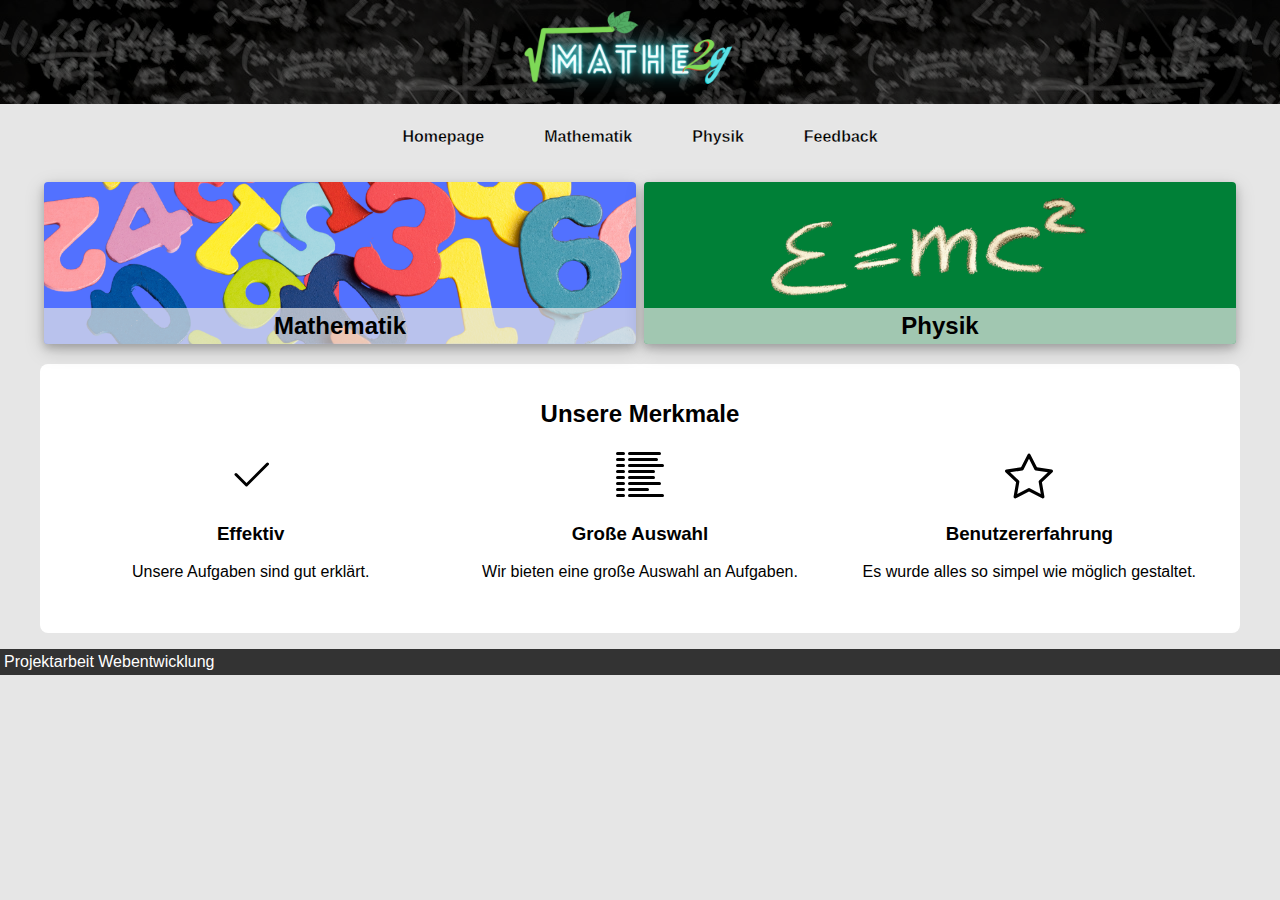
==== index.html @ 1eff9440 "Fix Paths" ====
<!DOCTYPE html>
<html lang="de">
	<head>
		<meta charset="UTF-8">
		<meta name="viewport" content="width=device-width, initial-scale=1.0">
		<title>Mathe2g - Nachhilfe für Schüler der Mittel- und Oberstube</title>
		<link rel="stylesheet" href="assets/style.css">
		<script src="assets/script.js" defer></script>
		<meta name="keywords" content="Mathematik, Physik, Nachhilfe, Mittelstufe, Oberstufe">
		<meta name="description" content="Deine kostenlose Mathe/Physik-Nachhilfeseite mit einfachen Erklärungen ◉ Aufgaben 🔥✓">

		<link rel="apple-touch-icon" sizes="180x180" href="assets/imgs/favicons/apple-touch-icon.png">
		<link rel="icon" type="image/png" sizes="32x32" href="assets/imgs/favicons/favicon-32x32.png">
		<link rel="icon" type="image/png" sizes="16x16" href="assets/imgs/favicons/favicon-16x16.png">
		<link rel="manifest" href="assets/imgs/favicons/site.webmanifest">
		<link rel="mask-icon" href="assets/imgs/favicons/safari-pinned-tab.svg" color="#5bbad5">
		<link rel="shortcut icon" href="assets/imgs/favicons/favicon.ico">
		<meta name="msapplication-TileColor" content="#da532c">
		<meta name="msapplication-config" content="assets/imgs/favicons/browserconfig.xml">
		<meta name="theme-color" content="#ffffff">
	</head>
	<body>
		<header>
			<div class="imageheader">
				<img src="assets/imgs/logo.webp" width="400" alt="Mathe-2g Logo">
			</div>
		</header>
		<nav>
			<input type="checkbox" id="checkbox">
			<label for="checkbox">
				<ul class="menu">
					<li><a href="./">Homepage</a></li>
					<li><a href="mathe/">Mathematik</a></li>
					<li><a href="physik/">Physik</a></li>
					<li><a href="feedback.html">Feedback</a></li>
				</ul>
				<span class="toggle">☰</span>
			</label>
		</nav>
		<main>
			<section class="themen mid">
				<a href="mathe/">
					<div class="thema" id="thema-mathe">
						<h2>Mathematik</h2>
					</div>
				</a>
				<a href="physik/">
					<div class="thema" id="thema-physik">
						<h2>Physik</h2>
					</div>
				</a>
			</section>
			<section class="rating mid">
				<h2>Unsere Merkmale</h2>
				<div class="rating-items">
					<div class="rating-item">
						<svg xmlns="http://www.w3.org/2000/svg" width="48" height="48" fill="currentColor" class="bi bi-check2" viewBox="0 0 16 16">
							<path d="M13.854 3.646a.5.5 0 0 1 0 .708l-7 7a.5.5 0 0 1-.708 0l-3.5-3.5a.5.5 0 1 1 .708-.708L6.5 10.293l6.646-6.647a.5.5 0 0 1 .708 0z"/></svg>
						<h3>Effektiv</h3>
						<p>Unsere Aufgaben sind gut erklärt.</p>
					</div>
					<div class="rating-item">
						<svg xmlns="http://www.w3.org/2000/svg" width="48" height="48" fill="currentColor" class="bi bi-list-columns-reverse" viewBox="0 0 16 16">
							<path fill-rule="evenodd" d="M0 .5A.5.5 0 0 1 .5 0h2a.5.5 0 0 1 0 1h-2A.5.5 0 0 1 0 .5Zm4 0a.5.5 0 0 1 .5-.5h10a.5.5 0 0 1 0 1h-10A.5.5 0 0 1 4 .5Zm-4 2A.5.5 0 0 1 .5 2h2a.5.5 0 0 1 0 1h-2a.5.5 0 0 1-.5-.5Zm4 0a.5.5 0 0 1 .5-.5h9a.5.5 0 0 1 0 1h-9a.5.5 0 0 1-.5-.5Zm-4 2A.5.5 0 0 1 .5 4h2a.5.5 0 0 1 0 1h-2a.5.5 0 0 1-.5-.5Zm4 0a.5.5 0 0 1 .5-.5h11a.5.5 0 0 1 0 1h-11a.5.5 0 0 1-.5-.5Zm-4 2A.5.5 0 0 1 .5 6h2a.5.5 0 0 1 0 1h-2a.5.5 0 0 1-.5-.5Zm4 0a.5.5 0 0 1 .5-.5h8a.5.5 0 0 1 0 1h-8a.5.5 0 0 1-.5-.5Zm-4 2A.5.5 0 0 1 .5 8h2a.5.5 0 0 1 0 1h-2a.5.5 0 0 1-.5-.5Zm4 0a.5.5 0 0 1 .5-.5h8a.5.5 0 0 1 0 1h-8a.5.5 0 0 1-.5-.5Zm-4 2a.5.5 0 0 1 .5-.5h2a.5.5 0 0 1 0 1h-2a.5.5 0 0 1-.5-.5Zm4 0a.5.5 0 0 1 .5-.5h10a.5.5 0 0 1 0 1h-10a.5.5 0 0 1-.5-.5Zm-4 2a.5.5 0 0 1 .5-.5h2a.5.5 0 0 1 0 1h-2a.5.5 0 0 1-.5-.5Zm4 0a.5.5 0 0 1 .5-.5h6a.5.5 0 0 1 0 1h-6a.5.5 0 0 1-.5-.5Zm-4 2a.5.5 0 0 1 .5-.5h2a.5.5 0 0 1 0 1h-2a.5.5 0 0 1-.5-.5Zm4 0a.5.5 0 0 1 .5-.5h11a.5.5 0 0 1 0 1h-11a.5.5 0 0 1-.5-.5Z"/>
						  </svg>
						<h3>Große Auswahl</h3>
						<p>Wir bieten eine große Auswahl an Aufgaben.</p>
					</div>
					<div class="rating-item">
						<svg xmlns="http://www.w3.org/2000/svg" width="48" height="48" fill="currentColor" class="bi bi-star" viewBox="0 0 16 16">
							<path d="M2.866 14.85c-.078.444.36.791.746.593l4.39-2.256 4.389 2.256c.386.198.824-.149.746-.592l-.83-4.73 3.522-3.356c.33-.314.16-.888-.282-.95l-4.898-.696L8.465.792a.513.513 0 0 0-.927 0L5.354 5.12l-4.898.696c-.441.062-.612.636-.283.95l3.523 3.356-.83 4.73zm4.905-2.767-3.686 1.894.694-3.957a.565.565 0 0 0-.163-.505L1.71 6.745l4.052-.576a.525.525 0 0 0 .393-.288L8 2.223l1.847 3.658a.525.525 0 0 0 .393.288l4.052.575-2.906 2.77a.565.565 0 0 0-.163.506l.694 3.957-3.686-1.894a.503.503 0 0 0-.461 0z"/>
						  </svg>
						<h3>Benutzererfahrung</h3>
						<p>Es wurde alles so simpel wie möglich gestaltet.</p>
					</div>
				</div>
			</section>
		</main>
		<footer>Projektarbeit Webentwicklung</footer>
	</body>
</html>
---- assets/style.css ----
body {
	margin: 0;
	font-family: sans-serif;
	background-color: rgb(230, 230, 230);
	display: grid;
	grid-template-areas: "header"
						 "nav"
						 "main"
						 "footer";
}

header {
	text-align: center;
	grid-area: header;
	background-image: url("imgs/header.webp");
}

.imageheader {
	margin: 0;
	width: 100%;
	background-color: rgba(0, 0, 0, 0.6);
}

nav {
	grid-area: nav;
}

#checkbox {
	display: none;
}

.menu {
	display: flex;
	flex-direction: column;
	align-items: center;
	justify-content: center;
	padding: 0;
	margin: 0;
	list-style-type: none;
	height: 0;
	transition-duration: 500ms;
}

.menu li {
	display: flex;
	align-items: center;
	justify-content: center;
	align-self: center;
	width: 100%;
	opacity: 0;
	visibility: hidden;
	border-radius: 10px;
	margin-bottom: 2px;
	transition-duration: 200ms;
}

.menu li a {
	text-align: center;
	padding: 16px 20px;
	width: 100%;
	align-self: center;
	text-decoration: none;
	color: black;
	font-weight: bold;
	-webkit-text-stroke: 0.02em white;
	transition-duration: 500ms;
}

.menu li a:hover {
	background-color: rgba(0, 165, 255, 0.5);
	border-radius: 10px;
}

.toggle {
	display: block;
	text-align: center;
	line-height: 40px;
	cursor: pointer;
	font-size: 20px;
	background-color: lightgray;
	margin-bottom: 16px;
}

#checkbox:checked + label .menu {
	height: 220px;
}

#checkbox:checked + label .menu li {
	opacity: 1;
	visibility: visible;
}

.themen {
	display: grid;
}

.themen a {
	color: black;
	text-decoration: none;
	border-radius: 4px;
}

.thema {
	display: flex;
	justify-content: center;
	align-items: flex-end;
	background-size: cover;
	background-repeat: no-repeat;
	text-align: center;
	border-radius: 4px;
	margin: 4px 0;
	height: 18vh;
	box-shadow: 0 4px 8px 0 rgba(0, 0, 0, 0.2), 0 6px 20px 0 rgba(0, 0, 0, 0.18);
	background-repeat: no-repeat;
}

.thema h2 {
	padding: 4px;
	margin: 0;
	border-radius: 0 0 4px 4px;
	background-color: rgba(230, 230, 230, 0.7);
	width: 100%;
	transition: padding 250ms, background-color 250ms;
}

.thema:hover h2 {
	padding: 8px;
	background-color: rgba(230, 230, 230, 0.9);
}

#thema-mathe {
	background-image: url("imgs/mathe/mathe-cover.webp");
	background-repeat: no-repeat;
	background-size: cover;
}

#thema-physik {
	background-image: url("imgs/physik/physic_theme.webp");
	background-repeat: no-repeat;
	background-size: cover;
	background-position: center;
}

#thema-mathe-sdp {
	background-image: url("imgs/mathe/pythagoras-cover.webp");
}

#thema-og {
	background-image: url("../assets/imgs/physik/ohmsches-gesetz-cover.webp");
}

#thema-geometrie{
	background-image: url("imgs/mathe/geometrie-cover.webp");
}

#thema-lk {
	background-image: url("imgs/physik/lk-theme.webp");
	background-position: center;
}
/*Aufgabenblatt*/

.aufgaben-container {
	display: grid;
	justify-content: stretch;
	grid-gap: 5px;
	padding: 5px;
	grid-template-areas: "thema-erklaerung"
						 "aufgabenstellung"
						 "loesung";
}

.aufgaben-container > section {
	border: solid 5px dodgerblue;
	border-radius: 10px;
	background-color: white;
	text-align: center;
}

.themaerklaerung {
	grid-area: thema-erklaerung;
}

.aufgabe {
	grid-area: aufgabenstellung;
	padding: 16px;
}

.loesungsbereich {
	grid-area: loesung;
	padding: 16px;
}

.thema-erklaerung-flex {
	display: flex;
	flex-wrap: wrap;
	flex-direction: column;
	align-items: center;
}

#erklaerung-geo{
	border-radius: 10px;
	margin: 10px;
}

.thema-erklaerung-flex img {
	width: 70%;
	border: solid 2px #1e90ff;
	border-radius: 10px;
	margin: 10px;
}

.thema-erklaerprosa {
	margin: 20px;
}

.aufgabe-flex {
	display: flex;
	flex-direction: row;
	flex-wrap: wrap;
	justify-content: space-evenly;
	align-items: flex-start;
	margin: 20px;
}

.aufgabe-flex > img {
	width: 80%;
}

.geo-figur-aufgabe > img {
	width: 170px;
}

mark {
	background-color: rgba(124, 252, 0, 0.5);
	border-radius: 10px;
	padding: 2px;
}

#pythagoras-loesung-flex {
	display: flex;
	flex-direction: column;
	justify-content: center;
	align-items: center; 
	margin: 10px;
}

.taschenrechner-container {
	background-color: rgb(45, 45, 45);
	display: grid;
	justify-content: center;
	grid-template-columns: repeat(6, 50px);
	grid-template-rows: repeat(6, 50px);
	grid-gap: 5px;
	width: 325px;
	padding: 5px;
	margin: 10px;
	border-radius: 10px;
	border: solid 2px black;
}

.taschenrechner-container > div {
	display: flex;
	flex-direction: row;
	box-shadow: 1px 1px 1px 1px black;
}

.taschenrechner-container > [class^="tr"] { 
	border: solid 2px black;
	border-radius: 10px;
	color: white;
	font-size: 2em;
	justify-content: center;
	align-items: center;
}

.tr-button {
	background-color: gray;
}

#eingegebener-term, #ergebnis {
	border: solid 2px black;
	border-radius: 10px;
	color: black;
	font-size: 2em;
	grid-column: 1 / -1;
	background-color: white;
	justify-content: flex-end;
	align-items: center;
	padding-right: 5px;
}

.tr-ziffer-button {
	background-color: rgb(59, 59, 59);
}

#tr-istgleich {
	grid-column: 3 / 5;
	background-color: blue;
}

#tr-cp {
	grid-column: 5 / 7;
	background-color: blue;
	font-size: 1em;
}

#tr-clear {
	background-color: red;
}

.radiobox {
	background-color: green;
}

.solutionbox {
	font-size: 1.5em;
	color: black;
	margin: 10px auto;
	border: solid 2px dodgerblue;
}


/*Aufgabenblatt Ende*/

/*lineare Kinematik*/

#notwendige-formeln {
	margin: 20px;
}

#lk-aufgabe-flex {
	display: flex;
	flex-direction: column;
	flex-wrap: wrap;
	justify-content: center;
	align-items: center;
}

#lk-road {
	margin-top: 50px;
	position: relative;
	width: 100%;
	height: 100px;
	background: linear-gradient(90deg,
	                          rgba(255, 255, 255, 0.7),
							  rgba(0, 0, 0, 0.2),
							  rgba(0, 0, 0, 0.4),
							  rgba(0, 0, 0, 0.6),
							  rgba(0, 0, 0, 0.8));
}

#lk-running-boy {
	position: absolute;
	left: 10%;
	bottom: 10%;
	height: 150px;
	width: calc(472px / 5);
	background: url(../assets/imgs/physik/lk-running-man.png);
	overflow: hidden;
	animation: animateBoy 0.5s steps(5) infinite;
}

@keyframes animateBoy {
	from {
		background-position: 0px;
	}
	to {
		background-position: 481px;
	}
}

main {
	grid-area: main;
}

.mid {
	margin: 0 1.5em;
}

.rating {
	border-radius: 8px;
	background-color: white;
	padding: 16px 0;
	margin-top: 16px;
}

.rating h2 {
	text-align: center;
}

.rating-items {
	margin: 0 32px;
	display: grid;
	grid-template: repeat(3, 1fr) / 100%;
	text-align: center;
}

.rating-item {
	margin: 4px;
}

input, textarea {
	margin: 4px 10px 16px 0;
	padding: 6px;
	border: 2px solid grey;
	border-radius: 6px;
}

button {
	background-color: rgb(31, 143, 255);
	color: white;
	border-radius: 6px;
	border: 0;
	padding: 8px 25px;
	cursor: pointer;
}

button:hover {
	background-color: rgb(88, 171, 255);
}

footer {
	grid-area: footer;
	background-color: #333333;
	color: white;
	margin-top: 16px;
	padding: 4px;
}

footer p {
	padding: 4px;
}

.thema-erklarrprosa > h3{
	color:#1e90ff;
}

.thema-erklarrprosa > h4{
	text-align: left;
}

@media screen and (min-width: 900px) {
	.toggle {
		display: none;
	}

	.menu {
		display: flex;
		flex-direction: row;
		justify-content: center;
		height: 50px;
		border-bottom: 0;
		margin: 8px 0;
	}

	.menu li {
		border-bottom: 0;
		width: auto;
		opacity: 1;
		visibility: visible;
		margin: 0 10px;	
	}

	#checkbox:checked + label .menu {
		height: 50px;
	}

	main {
		padding: 0 20px;
	}

	.mid {
		margin: 0 auto;
		max-width: 1200px;
	}

	.themen {
		display: grid;
		grid-template: 50% 50% / 50% 50%;
		margin-top: 8px;
		padding: 0;
		align-content: center;
	}

	.aufgaben-container {
		display: grid;
		justify-content: stretch;
		grid-gap: 5px;
		padding: 2px;
		grid-template-areas: "thema-erklaerung thema-erklaerung"
							 "aufgabenstellung loesung";
		grid-template-columns: 50% 50%;
	}

	.thema-erklaerung-flex {
		display: flex;
		flex-wrap: wrap;
		flex-direction: row;
		justify-content: center;
		align-items: center;
	}

	.thema-erklaerung-flex img {
		text-align: center;
		width: 500px;
		border: solid 2px #1e90ff;
		border-radius: 10px;
		margin: 10px;
	}

	.geo-figuren {
		width: 48vw;
	}

	.aufgabe-flex > .geo-figur-aufgabe {
		width: 25%;
	}

	#pythagoras-loesung-flex {
		display: flex;
		flex-direction: row;
		flex-wrap: wrap;
		justify-content: space-evenly;
		align-items: center;
	}

	[class^="tr"]:hover {
		background-color: #1e90ff;
		color: black;
		cursor: pointer;
	}

	.thema {
		margin: 4px;
	}

	.rating {
		margin-top: 16px;
	}

	.rating-items {
		margin: 16px;
		grid-template: 100% / repeat(3, 1fr);
	}
}


.thema-erklarrprosa > h3{
	color:#1e90ff;
}

.thema-erklarrprosa > h4{
	text-align: left;
}
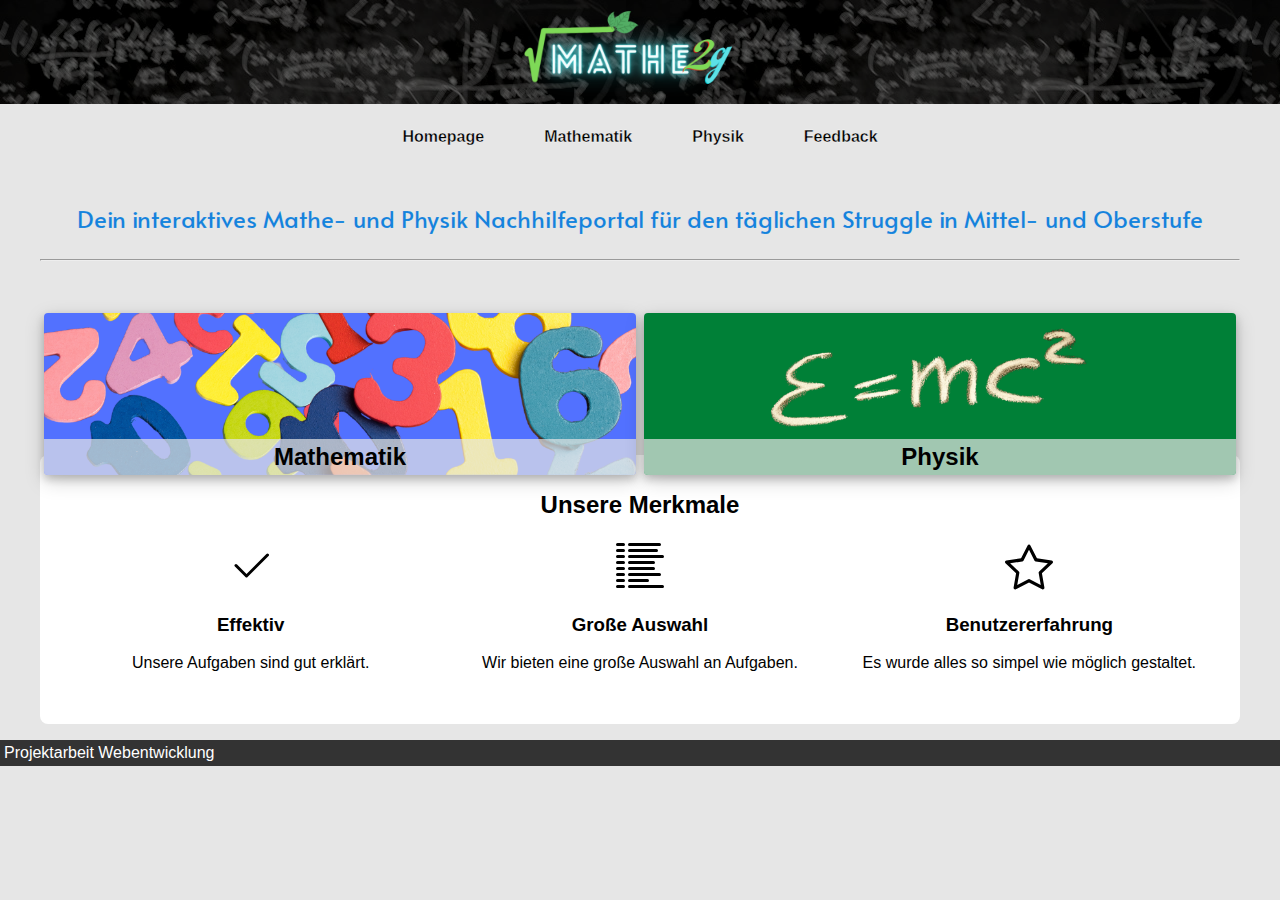
==== commit 0d673657: "slogan auf index.html" ====
--- a/index.html
+++ b/index.html
@@ -3,21 +3,25 @@
 	<head>
 		<meta charset="UTF-8">
 		<meta name="viewport" content="width=device-width, initial-scale=1.0">
-		<title>Mathe2g - Nachhilfe für Schüler der Mittel- und Oberstube</title>
+		<title>Mathe2g - Nachhilfe für Schüler der Mittel- und Oberstufe</title>
 		<link rel="stylesheet" href="assets/style.css">
 		<script src="assets/script.js" defer></script>
 		<meta name="keywords" content="Mathematik, Physik, Nachhilfe, Mittelstufe, Oberstufe">
 		<meta name="description" content="Deine kostenlose Mathe/Physik-Nachhilfeseite mit einfachen Erklärungen ◉ Aufgaben 🔥✓">
 
-		<link rel="apple-touch-icon" sizes="180x180" href="assets/imgs/favicons/apple-touch-icon.png">
-		<link rel="icon" type="image/png" sizes="32x32" href="assets/imgs/favicons/favicon-32x32.png">
-		<link rel="icon" type="image/png" sizes="16x16" href="assets/imgs/favicons/favicon-16x16.png">
-		<link rel="manifest" href="assets/imgs/favicons/site.webmanifest">
-		<link rel="mask-icon" href="assets/imgs/favicons/safari-pinned-tab.svg" color="#5bbad5">
-		<link rel="shortcut icon" href="assets/imgs/favicons/favicon.ico">
+		<link rel="apple-touch-icon" sizes="180x180" href="/apple-touch-icon.png">
+		<link rel="icon" type="image/png" sizes="32x32" href="/favicon-32x32.png">
+		<link rel="icon" type="image/png" sizes="16x16" href="/favicon-16x16.png">
+		<link rel="manifest" href="/site.webmanifest">
+		<link rel="mask-icon" href="/safari-pinned-tab.svg" color="#5bbad5">
 		<meta name="msapplication-TileColor" content="#da532c">
-		<meta name="msapplication-config" content="assets/imgs/favicons/browserconfig.xml">
 		<meta name="theme-color" content="#ffffff">
+
+		<meta property="og:title" content="Mathe2g - Nachhilfe für Schüler der Mittel- und Oberstufe">
+		<meta property="og:description" content="Deine kostenlose Mathe/Physik-Nachhilfeseite mit einfachen Erklärungen ◉ Aufgaben 🔥✓">
+		<meta property="og:type" content="article">
+		<meta property="og:locale" content="de_DE">
+		<meta property="og:image" content="https://yungsnowx.github.io/132web-projekt/assets/imgs/logo.webp">
 	</head>
 	<body>
 		<header>
@@ -39,6 +43,13 @@
 		</nav>
 		<main>
 			<section class="themen mid">
+				<div id="slogan">
+					<p>
+						Dein interaktives Mathe- und Physik Nachhilfeportal für den täglichen Struggle in 
+						Mittel- und Oberstufe
+					</p>
+					<hr>
+				</div>
 				<a href="mathe/">
 					<div class="thema" id="thema-mathe">
 						<h2>Mathematik</h2>
--- a/assets/style.css
+++ b/assets/style.css
@@ -1,3 +1,6 @@
+@import url('https://fonts.googleapis.com/css2?family=Roboto:wght@500&family=Secular+One&family=ZCOOL+QingKe+HuangYou&display=swap');
+@import url('https://fonts.googleapis.com/css2?family=Alata&display=swap');
+
 body {
 	margin: 0;
 	font-family: sans-serif;
@@ -94,6 +97,18 @@
 	display: grid;
 }
 
+#slogan {
+	grid-column: 1 / -1;
+}
+
+#slogan p {
+	font-size: x-large;
+	font-family: 'Alata', sans-serif;
+	text-align: center;
+	color: rgb(20, 130, 220);
+	-webkit-text-stroke: 0.02em rgba(255, 255, 255, 0.2);
+}
+
 .themen a {
 	color: black;
 	text-decoration: none;
@@ -278,6 +293,7 @@
 }
 
 #eingegebener-term, #ergebnis {
+	font-family: 'ZCOOL QingKe HuangYou', sans-serif;;
 	border: solid 2px black;
 	border-radius: 10px;
 	color: black;
@@ -306,6 +322,10 @@
 
 #tr-clear {
 	background-color: red;
+}
+
+#tr-3komma6 {
+	grid-column: 5 / 7;
 }
 
 .radiobox {
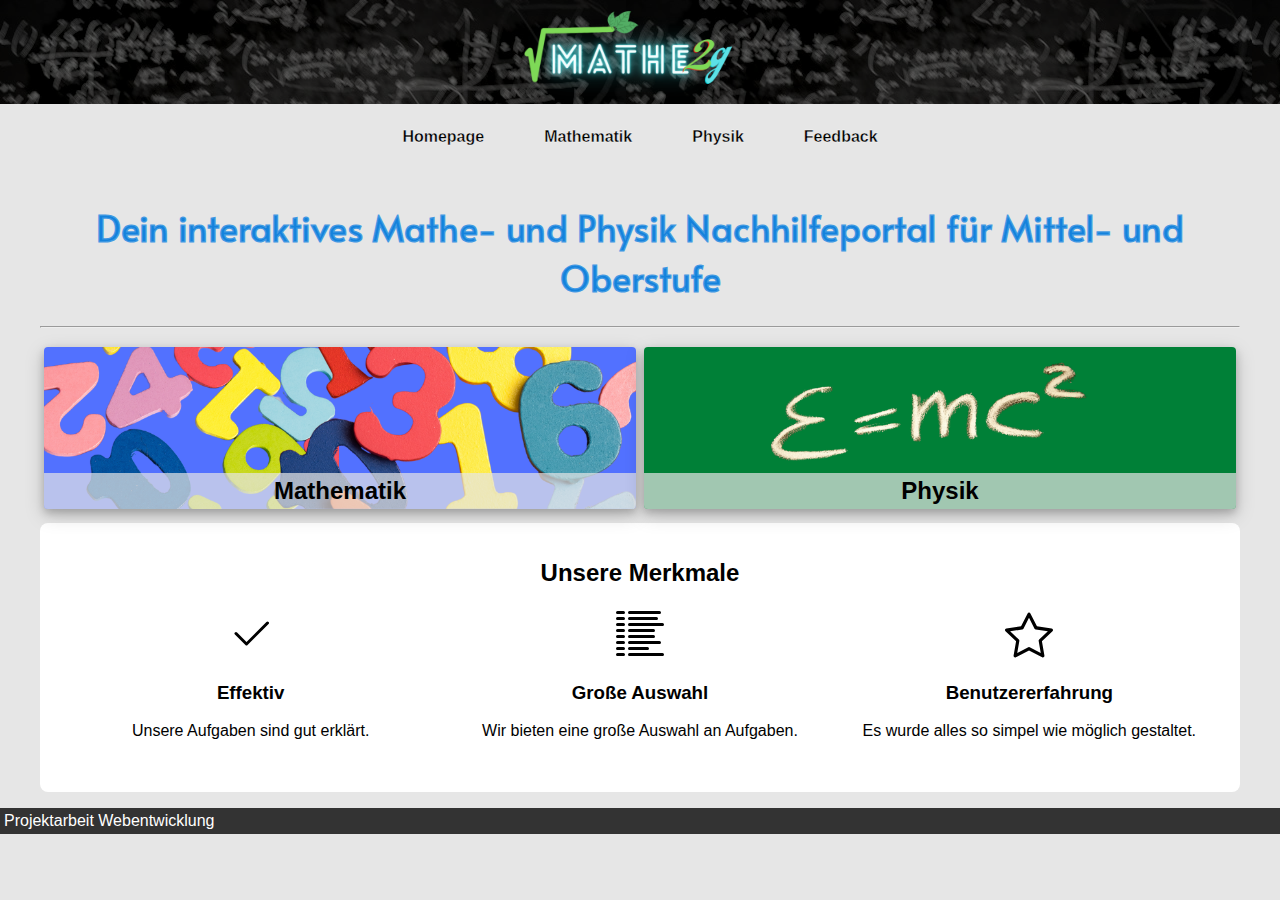
==== commit d461c9f4: "etwas feinschliff" ====
--- a/index.html
+++ b/index.html
@@ -44,10 +44,9 @@
 		<main>
 			<section class="themen mid">
 				<div id="slogan">
-					<p>
-						Dein interaktives Mathe- und Physik Nachhilfeportal für den täglichen Struggle in 
-						Mittel- und Oberstufe
-					</p>
+					<h1>
+						Dein interaktives Mathe- und Physik Nachhilfeportal für	Mittel- und Oberstufe
+					</h1>
 					<hr>
 				</div>
 				<a href="mathe/">
--- a/assets/style.css
+++ b/assets/style.css
@@ -101,8 +101,8 @@
 	grid-column: 1 / -1;
 }
 
-#slogan p {
-	font-size: x-large;
+#slogan {
+	font-size: large;
 	font-family: 'Alata', sans-serif;
 	text-align: center;
 	color: rgb(20, 130, 220);
@@ -212,12 +212,22 @@
 	align-items: center;
 }
 
-#erklaerung-geo{
+.thema-erklaerung-grid {
+	display: grid;
+	grid-template-columns: repeat(1, 1fr);
+	grid-template-rows: repeat(4, 1fr);
+	justify-content: center;
+	align-items: center;
+}
+
+.thema-erklaerung-flex img {
+	width: 70%;
+	border: solid 2px #1e90ff;
 	border-radius: 10px;
 	margin: 10px;
 }
 
-.thema-erklaerung-flex img {
+.thema-erklaerung-grid img{
 	width: 70%;
 	border: solid 2px #1e90ff;
 	border-radius: 10px;
@@ -242,7 +252,7 @@
 }
 
 .geo-figur-aufgabe > img {
-	width: 170px;
+	width: 50%;
 }
 
 mark {
@@ -451,12 +461,54 @@
 	padding: 4px;
 }
 
-.thema-erklarrprosa > h3{
-	color:#1e90ff;
-}
-
-.thema-erklarrprosa > h4{
-	text-align: left;
+footer a {
+	color: dodgerblue;
+}
+
+#feedback-grid {
+	display: grid;
+	grid-template-columns: 1fr 3fr;
+	grid-template-rows: repeat(5, 100px);
+	grid-auto-rows: auto;
+	align-items: center;
+}
+
+#feedback-grid svg {
+	height: 70px;
+	width: 70px;
+	transition-duration: 150ms;
+	justify-self: center;
+}
+
+.kontaktadresse {
+	margin: 0;
+	font-family: 'Alata', sans-serif;
+	font-size: larger;
+	font-style: italic;
+}
+
+#feedback-karte {
+	height: 25vh;
+	width: 80%;
+	border-radius: 20px;
+	border: solid 2px #1e90ff;
+	box-shadow: 0 4px 8px 0 rgba(0, 0, 0, 0.2), 0 6px 20px 0 rgba(0, 0, 0, 0.18);
+	grid-column: 1 / -1;
+	justify-self: center;
+}
+
+#email-button {
+	border: 0;
+	background: none;
+}
+
+#email-form{
+	justify-self: center;
+}
+
+#hauptsitz-adresse {
+	text-align: center;
+	grid-column: 1 / -1;
 }
 
 @media screen and (min-width: 900px) {
@@ -521,19 +573,28 @@
 	}
 
 	.thema-erklaerung-flex img {
-		text-align: center;
 		width: 500px;
-		border: solid 2px #1e90ff;
-		border-radius: 10px;
-		margin: 10px;
+	}
+
+	.thema-erklaerung-grid {
+		grid-template-columns: repeat(2, 1fr);
+		grid-template-rows: repeat(2, 1fr);
+	}
+
+	.thema-erklaerung-grid img{
+		width: 500px;
 	}
 
 	.geo-figuren {
 		width: 48vw;
 	}
 
-	.aufgabe-flex > .geo-figur-aufgabe {
-		width: 25%;
+	.geo-figur-aufgabe {
+		width: 30%;
+	}
+
+	.geo-figur-aufgabe > img {
+		width: 75%;
 	}
 
 	#pythagoras-loesung-flex {
@@ -562,13 +623,9 @@
 		margin: 16px;
 		grid-template: 100% / repeat(3, 1fr);
 	}
-}
-
-
-.thema-erklarrprosa > h3{
-	color:#1e90ff;
-}
-
-.thema-erklarrprosa > h4{
-	text-align: left;
+
+	#feedback-grid svg:hover {
+		height: 100px;
+		width: 100px;
+	}
 }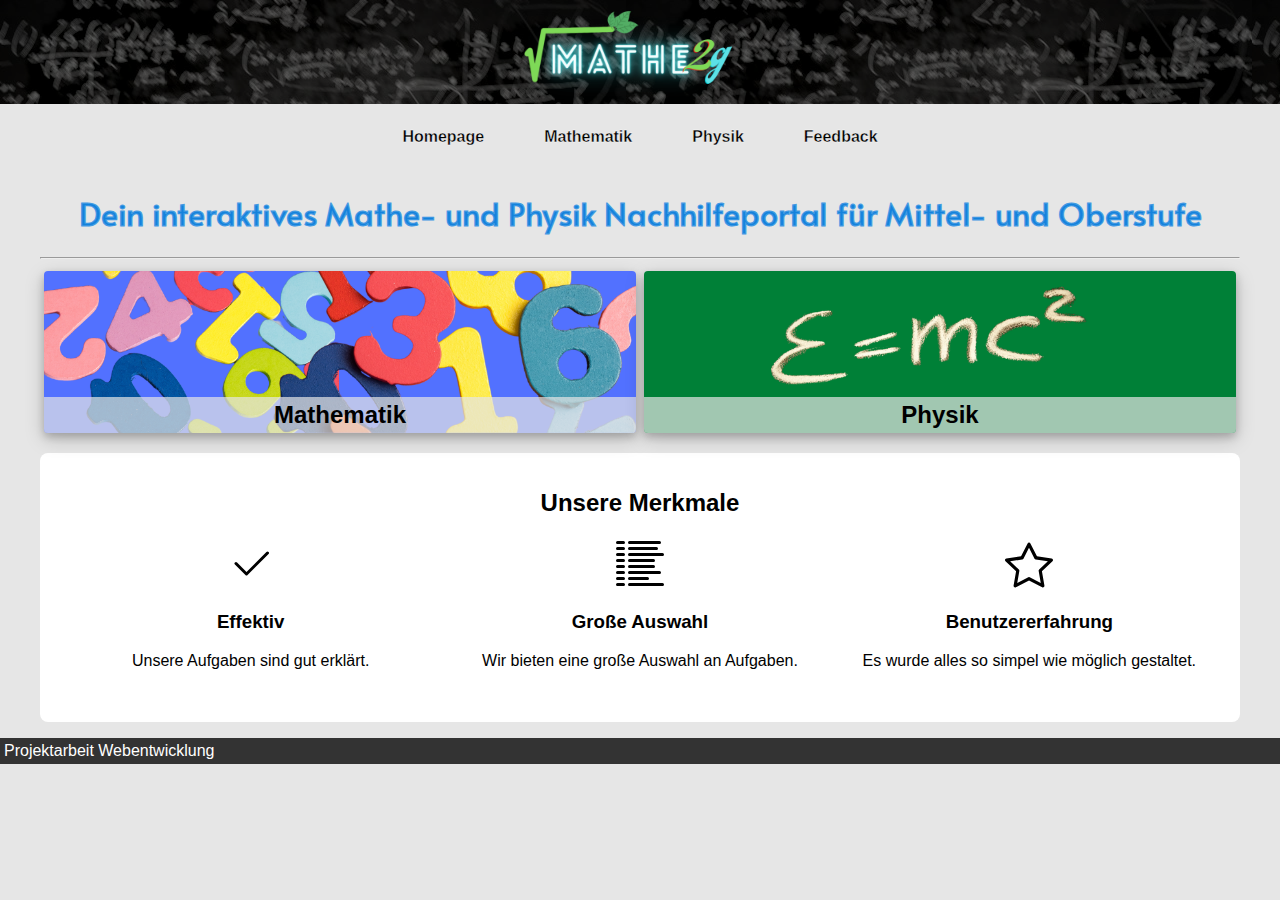
==== commit b6f53179: "Update einfach alles" ====
--- a/index.html
+++ b/index.html
@@ -8,6 +8,7 @@
 		<script src="assets/script.js" defer></script>
 		<meta name="keywords" content="Mathematik, Physik, Nachhilfe, Mittelstufe, Oberstufe">
 		<meta name="description" content="Deine kostenlose Mathe/Physik-Nachhilfeseite mit einfachen Erklärungen ◉ Aufgaben 🔥✓">
+		<meta name="author" content="Marcel Frizler, Dimitrios Chalatsoglou, Eren Yaman">
 
 		<link rel="apple-touch-icon" sizes="180x180" href="/apple-touch-icon.png">
 		<link rel="icon" type="image/png" sizes="32x32" href="/favicon-32x32.png">
@@ -21,12 +22,12 @@
 		<meta property="og:description" content="Deine kostenlose Mathe/Physik-Nachhilfeseite mit einfachen Erklärungen ◉ Aufgaben 🔥✓">
 		<meta property="og:type" content="article">
 		<meta property="og:locale" content="de_DE">
-		<meta property="og:image" content="https://yungsnowx.github.io/132web-projekt/assets/imgs/logo.webp">
+		<meta property="og:image" content="assets/imgs/opengraphlogo.webp">
 	</head>
 	<body>
 		<header>
 			<div class="imageheader">
-				<img src="assets/imgs/logo.webp" width="400" alt="Mathe-2g Logo">
+				<a href="./"><img src="assets/imgs/logo.webp" width="400" alt="Mathe-2g Logo"></a>
 			</div>
 		</header>
 		<nav>
@@ -42,13 +43,13 @@
 			</label>
 		</nav>
 		<main>
+			<div id="slogan" class="mid">
+				<h1>
+					Dein interaktives Mathe- und Physik Nachhilfeportal für	Mittel- und Oberstufe
+				</h1>
+				<hr>
+			</div>
 			<section class="themen mid">
-				<div id="slogan">
-					<h1>
-						Dein interaktives Mathe- und Physik Nachhilfeportal für	Mittel- und Oberstufe
-					</h1>
-					<hr>
-				</div>
 				<a href="mathe/">
 					<div class="thema" id="thema-mathe">
 						<h2>Mathematik</h2>
--- a/assets/style.css
+++ b/assets/style.css
@@ -1,631 +1,622 @@
 @import url('https://fonts.googleapis.com/css2?family=Roboto:wght@500&family=Secular+One&family=ZCOOL+QingKe+HuangYou&display=swap');
 @import url('https://fonts.googleapis.com/css2?family=Alata&display=swap');
 
+/* Gesamtlayout in Grid */
 body {
-	margin: 0;
-	font-family: sans-serif;
-	background-color: rgb(230, 230, 230);
-	display: grid;
-	grid-template-areas: "header"
+    margin: 0;
+    font-family: sans-serif;
+    background-color: rgb(230, 230, 230);
+    display: grid;
+    grid-template-areas: "header"
 						 "nav"
 						 "main"
 						 "footer";
 }
 
 header {
-	text-align: center;
-	grid-area: header;
-	background-image: url("imgs/header.webp");
+    text-align: center;
+    grid-area: header;
+    background-image: url("imgs/header.webp");
 }
 
 .imageheader {
-	margin: 0;
-	width: 100%;
-	background-color: rgba(0, 0, 0, 0.6);
+    margin: 0;
+    width: 100%;
+    background-color: rgba(0, 0, 0, 0.6);
 }
 
 nav {
-	grid-area: nav;
+    grid-area: nav;
 }
 
 #checkbox {
-	display: none;
-}
-
+    display: none;
+}
+
+/* Navigationsmenü */
 .menu {
-	display: flex;
-	flex-direction: column;
-	align-items: center;
-	justify-content: center;
-	padding: 0;
-	margin: 0;
-	list-style-type: none;
-	height: 0;
-	transition-duration: 500ms;
+    display: flex;
+    flex-direction: column;
+    align-items: center;
+    justify-content: center;
+    padding: 0;
+    margin: 0;
+    list-style-type: none;
+    height: 0;
+    transition-duration: 500ms;
 }
 
 .menu li {
-	display: flex;
-	align-items: center;
-	justify-content: center;
-	align-self: center;
-	width: 100%;
-	opacity: 0;
-	visibility: hidden;
-	border-radius: 10px;
-	margin-bottom: 2px;
-	transition-duration: 200ms;
+    display: flex;
+    align-items: center;
+    justify-content: center;
+    align-self: center;
+    width: 100%;
+    opacity: 0;
+    visibility: hidden;
+    border-radius: 10px;
+    margin-bottom: 2px;
+    transition-duration: 200ms;
 }
 
 .menu li a {
-	text-align: center;
-	padding: 16px 20px;
-	width: 100%;
-	align-self: center;
-	text-decoration: none;
-	color: black;
-	font-weight: bold;
-	-webkit-text-stroke: 0.02em white;
-	transition-duration: 500ms;
+    text-align: center;
+    padding: 16px 20px;
+    width: 100%;
+    align-self: center;
+    text-decoration: none;
+    color: black;
+    font-weight: bold;
+    -webkit-text-stroke: 0.02em white;
+    transition-duration: 500ms;
 }
 
 .menu li a:hover {
-	background-color: rgba(0, 165, 255, 0.5);
-	border-radius: 10px;
-}
-
+    background-color: rgba(0, 165, 255, 0.5);
+    border-radius: 10px;
+}
+
+/* Toggle für mobile Navigationsmenü */
 .toggle {
-	display: block;
-	text-align: center;
-	line-height: 40px;
-	cursor: pointer;
-	font-size: 20px;
-	background-color: lightgray;
-	margin-bottom: 16px;
+    display: block;
+    text-align: center;
+    line-height: 40px;
+    cursor: pointer;
+    font-size: 20px;
+    background-color: lightgray;
+    margin-bottom: 16px;
 }
 
 #checkbox:checked + label .menu {
-	height: 220px;
+    height: 220px;
 }
 
 #checkbox:checked + label .menu li {
-	opacity: 1;
-	visibility: visible;
+    opacity: 1;
+    visibility: visible;
 }
 
 .themen {
-	display: grid;
+    display: grid;
 }
 
 #slogan {
-	grid-column: 1 / -1;
-}
-
-#slogan {
-	font-size: large;
-	font-family: 'Alata', sans-serif;
-	text-align: center;
-	color: rgb(20, 130, 220);
-	-webkit-text-stroke: 0.02em rgba(255, 255, 255, 0.2);
+    font-size: medium;
+    font-family: 'Alata', sans-serif;
+    text-align: center;
+    color: rgb(20, 130, 220);
+    -webkit-text-stroke: 0.02em rgba(255, 255, 255, 0.2);
 }
 
 .themen a {
-	color: black;
-	text-decoration: none;
-	border-radius: 4px;
+    color: black;
+    text-decoration: none;
+    border-radius: 4px;
 }
 
 .thema {
-	display: flex;
-	justify-content: center;
-	align-items: flex-end;
-	background-size: cover;
-	background-repeat: no-repeat;
-	text-align: center;
-	border-radius: 4px;
-	margin: 4px 0;
-	height: 18vh;
-	box-shadow: 0 4px 8px 0 rgba(0, 0, 0, 0.2), 0 6px 20px 0 rgba(0, 0, 0, 0.18);
-	background-repeat: no-repeat;
+    display: flex;
+    justify-content: center;
+    align-items: flex-end;
+    background-size: cover;
+    background-repeat: no-repeat;
+    text-align: center;
+    border-radius: 4px;
+    margin: 4px 0;
+    height: 18vh;
+    box-shadow: 0 4px 8px 0 rgba(0, 0, 0, 0.2), 0 6px 20px 0 rgba(0, 0, 0, 0.18);
 }
 
 .thema h2 {
-	padding: 4px;
-	margin: 0;
-	border-radius: 0 0 4px 4px;
-	background-color: rgba(230, 230, 230, 0.7);
-	width: 100%;
-	transition: padding 250ms, background-color 250ms;
+    padding: 4px;
+    margin: 0;
+    border-radius: 0 0 4px 4px;
+    background-color: rgba(230, 230, 230, 0.7);
+    width: 100%;
+    transition: padding 250ms, background-color 250ms;
 }
 
 .thema:hover h2 {
-	padding: 8px;
-	background-color: rgba(230, 230, 230, 0.9);
+    padding: 8px;
+    background-color: rgba(230, 230, 230, 0.9);
 }
 
 #thema-mathe {
-	background-image: url("imgs/mathe/mathe-cover.webp");
-	background-repeat: no-repeat;
-	background-size: cover;
+    background-image: url("imgs/mathe/mathe-cover.webp");
 }
 
 #thema-physik {
-	background-image: url("imgs/physik/physic_theme.webp");
-	background-repeat: no-repeat;
-	background-size: cover;
-	background-position: center;
+    background-image: url("imgs/physik/physic_theme.webp");
+    background-position: center;
 }
 
 #thema-mathe-sdp {
-	background-image: url("imgs/mathe/pythagoras-cover.webp");
+    background-image: url("imgs/mathe/pythagoras-cover.webp");
 }
 
 #thema-og {
-	background-image: url("../assets/imgs/physik/ohmsches-gesetz-cover.webp");
-}
-
-#thema-geometrie{
-	background-image: url("imgs/mathe/geometrie-cover.webp");
+    background-image: url("../assets/imgs/physik/ohmsches-gesetz-cover.webp");
+}
+
+#thema-geometrie {
+    background-image: url("imgs/mathe/geometrie-cover.webp");
 }
 
 #thema-lk {
-	background-image: url("imgs/physik/lk-theme.webp");
-	background-position: center;
-}
-/*Aufgabenblatt*/
-
+    background-image: url("imgs/physik/lk-theme.webp");
+    background-position: center;
+}
+
+/* Aufgabenblatt */
 .aufgaben-container {
-	display: grid;
-	justify-content: stretch;
-	grid-gap: 5px;
-	padding: 5px;
-	grid-template-areas: "thema-erklaerung"
+    display: grid;
+    justify-content: stretch;
+    grid-gap: 5px;
+    padding: 5px;
+    grid-template-areas: "thema-erklaerung"
 						 "aufgabenstellung"
 						 "loesung";
 }
 
 .aufgaben-container > section {
-	border: solid 5px dodgerblue;
-	border-radius: 10px;
-	background-color: white;
-	text-align: center;
+    border: solid 5px dodgerblue;
+    border-radius: 10px;
+    background-color: white;
+    text-align: center;
 }
 
 .themaerklaerung {
-	grid-area: thema-erklaerung;
+    grid-area: thema-erklaerung;
 }
 
 .aufgabe {
-	grid-area: aufgabenstellung;
-	padding: 16px;
+    grid-area: aufgabenstellung;
+    padding: 16px;
 }
 
 .loesungsbereich {
-	grid-area: loesung;
-	padding: 16px;
+    grid-area: loesung;
+    padding: 16px;
 }
 
 .thema-erklaerung-flex {
-	display: flex;
-	flex-wrap: wrap;
-	flex-direction: column;
-	align-items: center;
+    display: flex;
+    flex-wrap: wrap;
+    flex-direction: column;
+    align-items: center;
 }
 
 .thema-erklaerung-grid {
-	display: grid;
-	grid-template-columns: repeat(1, 1fr);
-	grid-template-rows: repeat(4, 1fr);
-	justify-content: center;
-	align-items: center;
+    display: grid;
+    grid-template-columns: repeat(1, 1fr);
+    grid-template-rows: repeat(4, 1fr);
+    justify-content: center;
+    align-items: center;
 }
 
 .thema-erklaerung-flex img {
-	width: 70%;
-	border: solid 2px #1e90ff;
-	border-radius: 10px;
-	margin: 10px;
-}
-
-.thema-erklaerung-grid img{
-	width: 70%;
-	border: solid 2px #1e90ff;
-	border-radius: 10px;
-	margin: 10px;
+    width: 70%;
+    border: solid 2px #1e90ff;
+    border-radius: 10px;
+    margin: 10px;
+}
+
+.thema-erklaerung-grid img {
+    width: 70%;
+    border: solid 2px #1e90ff;
+    border-radius: 10px;
+    margin: 10px;
 }
 
 .thema-erklaerprosa {
-	margin: 20px;
+    margin: 20px;
 }
 
 .aufgabe-flex {
-	display: flex;
-	flex-direction: row;
-	flex-wrap: wrap;
-	justify-content: space-evenly;
-	align-items: flex-start;
-	margin: 20px;
+    display: flex;
+    flex-direction: row;
+    flex-wrap: wrap;
+    justify-content: space-evenly;
+    align-items: flex-start;
+    margin: 20px;
 }
 
 .aufgabe-flex > img {
-	width: 80%;
+    width: 80%;
 }
 
 .geo-figur-aufgabe > img {
-	width: 50%;
+    width: 50%;
 }
 
 mark {
-	background-color: rgba(124, 252, 0, 0.5);
-	border-radius: 10px;
-	padding: 2px;
+    background-color: rgba(124, 252, 0, 0.5);
+    border-radius: 10px;
+    padding: 2px;
 }
 
 #pythagoras-loesung-flex {
-	display: flex;
-	flex-direction: column;
-	justify-content: center;
-	align-items: center; 
-	margin: 10px;
+    display: flex;
+    flex-direction: column;
+    justify-content: center;
+    align-items: center;
+    margin: 10px;
 }
 
 .taschenrechner-container {
-	background-color: rgb(45, 45, 45);
-	display: grid;
-	justify-content: center;
-	grid-template-columns: repeat(6, 50px);
-	grid-template-rows: repeat(6, 50px);
-	grid-gap: 5px;
-	width: 325px;
-	padding: 5px;
-	margin: 10px;
-	border-radius: 10px;
-	border: solid 2px black;
+    background-color: rgb(45, 45, 45);
+    display: grid;
+    justify-content: center;
+    grid-template-columns: repeat(6, 50px);
+    grid-template-rows: repeat(6, 50px);
+    grid-gap: 5px;
+    width: 325px;
+    padding: 5px;
+    margin: 10px;
+    border-radius: 10px;
+    border: solid 2px black;
 }
 
 .taschenrechner-container > div {
-	display: flex;
-	flex-direction: row;
-	box-shadow: 1px 1px 1px 1px black;
-}
-
-.taschenrechner-container > [class^="tr"] { 
-	border: solid 2px black;
-	border-radius: 10px;
-	color: white;
-	font-size: 2em;
-	justify-content: center;
-	align-items: center;
+    display: flex;
+    flex-direction: row;
+    box-shadow: 1px 1px 1px 1px black;
+}
+
+.taschenrechner-container > [class^="tr"] {
+    border: solid 2px black;
+    border-radius: 10px;
+    color: white;
+    font-size: 2em;
+    justify-content: center;
+    align-items: center;
 }
 
 .tr-button {
-	background-color: gray;
+    background-color: gray;
 }
 
 #eingegebener-term, #ergebnis {
-	font-family: 'ZCOOL QingKe HuangYou', sans-serif;;
-	border: solid 2px black;
-	border-radius: 10px;
-	color: black;
-	font-size: 2em;
-	grid-column: 1 / -1;
-	background-color: white;
-	justify-content: flex-end;
-	align-items: center;
-	padding-right: 5px;
+    font-family: 'ZCOOL QingKe HuangYou', sans-serif;;
+    border: solid 2px black;
+    border-radius: 10px;
+    color: black;
+    font-size: 2em;
+    grid-column: 1 / -1;
+    background-color: white;
+    justify-content: flex-end;
+    align-items: center;
+    padding-right: 5px;
 }
 
 .tr-ziffer-button {
-	background-color: rgb(59, 59, 59);
+    background-color: rgb(59, 59, 59);
 }
 
 #tr-istgleich {
-	grid-column: 3 / 5;
-	background-color: blue;
+    grid-column: 3 / 5;
+    background-color: blue;
 }
 
 #tr-cp {
-	grid-column: 5 / 7;
-	background-color: blue;
-	font-size: 1em;
+    grid-column: 5 / 7;
+    background-color: blue;
+    font-size: 1em;
 }
 
 #tr-clear {
-	background-color: red;
+    background-color: red;
 }
 
 #tr-3komma6 {
-	grid-column: 5 / 7;
+    grid-column: 5 / 7;
 }
 
 .radiobox {
-	background-color: green;
+    background-color: green;
 }
 
 .solutionbox {
-	font-size: 1.5em;
-	color: black;
-	margin: 10px auto;
-	border: solid 2px dodgerblue;
-}
-
-
-/*Aufgabenblatt Ende*/
-
-/*lineare Kinematik*/
+    font-size: 1.5em;
+    color: black;
+    margin: 10px auto;
+    border: solid 2px dodgerblue;
+}
+
+
+/* Aufgabenblatt Ende */
+
+/* lineare Kinematik */
 
 #notwendige-formeln {
-	margin: 20px;
+    margin: 20px;
 }
 
 #lk-aufgabe-flex {
-	display: flex;
-	flex-direction: column;
-	flex-wrap: wrap;
-	justify-content: center;
-	align-items: center;
+    display: flex;
+    flex-direction: column;
+    flex-wrap: wrap;
+    justify-content: center;
+    align-items: center;
 }
 
 #lk-road {
-	margin-top: 50px;
-	position: relative;
-	width: 100%;
-	height: 100px;
-	background: linear-gradient(90deg,
-	                          rgba(255, 255, 255, 0.7),
-							  rgba(0, 0, 0, 0.2),
-							  rgba(0, 0, 0, 0.4),
-							  rgba(0, 0, 0, 0.6),
-							  rgba(0, 0, 0, 0.8));
+    margin-top: 50px;
+    position: relative;
+    width: 100%;
+    height: 100px;
+    background: linear-gradient(90deg,
+    rgba(255, 255, 255, 0.7),
+    rgba(0, 0, 0, 0.2),
+    rgba(0, 0, 0, 0.4),
+    rgba(0, 0, 0, 0.6),
+    rgba(0, 0, 0, 0.8));
 }
 
 #lk-running-boy {
-	position: absolute;
-	left: 10%;
-	bottom: 10%;
-	height: 150px;
-	width: calc(472px / 5);
-	background: url(../assets/imgs/physik/lk-running-man.png);
-	overflow: hidden;
-	animation: animateBoy 0.5s steps(5) infinite;
-}
-
+    position: absolute;
+    left: 10%;
+    bottom: 10%;
+    height: 150px;
+    width: calc(472px / 5);
+    background: url(../assets/imgs/physik/lk-running-man.png);
+    overflow: hidden;
+    animation: animateBoy 0.5s steps(5) infinite;
+}
+
+/* Laufanimation in lineare Kinematik */
 @keyframes animateBoy {
-	from {
-		background-position: 0px;
-	}
-	to {
-		background-position: 481px;
-	}
+    from {
+        background-position: 0;
+    }
+    to {
+        background-position: 481px;
+    }
 }
 
 main {
-	grid-area: main;
+    grid-area: main;
 }
 
 .mid {
-	margin: 0 1.5em;
+    margin: 0 1.5em;
 }
 
 .rating {
-	border-radius: 8px;
-	background-color: white;
-	padding: 16px 0;
-	margin-top: 16px;
+    border-radius: 8px;
+    background-color: white;
+    padding: 16px 0;
+    margin-top: 16px;
 }
 
 .rating h2 {
-	text-align: center;
+    text-align: center;
 }
 
 .rating-items {
-	margin: 0 32px;
-	display: grid;
-	grid-template: repeat(3, 1fr) / 100%;
-	text-align: center;
+    margin: 0 32px;
+    display: grid;
+    grid-template: repeat(3, 1fr) / 100%;
+    text-align: center;
 }
 
 .rating-item {
-	margin: 4px;
+    margin: 4px;
 }
 
 input, textarea {
-	margin: 4px 10px 16px 0;
-	padding: 6px;
-	border: 2px solid grey;
-	border-radius: 6px;
+    margin: 4px 10px 16px 0;
+    padding: 6px;
+    border: 2px solid grey;
+    border-radius: 6px;
 }
 
 button {
-	background-color: rgb(31, 143, 255);
-	color: white;
-	border-radius: 6px;
-	border: 0;
-	padding: 8px 25px;
-	cursor: pointer;
+    background-color: rgb(31, 143, 255);
+    color: white;
+    border-radius: 6px;
+    border: 0;
+    padding: 8px 25px;
+    cursor: pointer;
 }
 
 button:hover {
-	background-color: rgb(88, 171, 255);
+    background-color: rgb(88, 171, 255);
 }
 
 footer {
-	grid-area: footer;
-	background-color: #333333;
-	color: white;
-	margin-top: 16px;
-	padding: 4px;
+    grid-area: footer;
+    background-color: #333333;
+    color: white;
+    margin-top: 16px;
+    padding: 4px;
 }
 
 footer p {
-	padding: 4px;
+    padding: 4px;
 }
 
 footer a {
-	color: dodgerblue;
+    color: dodgerblue;
 }
 
 #feedback-grid {
-	display: grid;
-	grid-template-columns: 1fr 3fr;
-	grid-template-rows: repeat(5, 100px);
-	grid-auto-rows: auto;
-	align-items: center;
+    display: grid;
+    grid-template-columns: 1fr 3fr;
+    grid-template-rows: repeat(5, 100px);
+    grid-auto-rows: auto;
+    align-items: center;
 }
 
 #feedback-grid svg {
-	height: 70px;
-	width: 70px;
-	transition-duration: 150ms;
-	justify-self: center;
+    height: 70px;
+    width: 70px;
+    transition-duration: 150ms;
+    justify-self: center;
 }
 
 .kontaktadresse {
-	margin: 0;
-	font-family: 'Alata', sans-serif;
-	font-size: larger;
-	font-style: italic;
+    margin: 0;
+    font-family: 'Alata', sans-serif;
+    font-size: larger;
+    font-style: italic;
 }
 
 #feedback-karte {
-	height: 25vh;
-	width: 80%;
-	border-radius: 20px;
-	border: solid 2px #1e90ff;
-	box-shadow: 0 4px 8px 0 rgba(0, 0, 0, 0.2), 0 6px 20px 0 rgba(0, 0, 0, 0.18);
-	grid-column: 1 / -1;
-	justify-self: center;
+    height: 25vh;
+    width: 80%;
+    border-radius: 20px;
+    border: solid 2px #1e90ff;
+    box-shadow: 0 4px 8px 0 rgba(0, 0, 0, 0.2), 0 6px 20px 0 rgba(0, 0, 0, 0.18);
+    grid-column: 1 / -1;
+    justify-self: center;
 }
 
 #email-button {
-	border: 0;
-	background: none;
-}
-
-#email-form{
-	justify-self: center;
+    border: 0;
+    background: none;
+}
+
+#email-form {
+    justify-self: center;
 }
 
 #hauptsitz-adresse {
-	text-align: center;
-	grid-column: 1 / -1;
+    text-align: center;
+    grid-column: 1 / -1;
 }
 
 @media screen and (min-width: 900px) {
-	.toggle {
-		display: none;
-	}
-
-	.menu {
-		display: flex;
-		flex-direction: row;
-		justify-content: center;
-		height: 50px;
-		border-bottom: 0;
-		margin: 8px 0;
-	}
-
-	.menu li {
-		border-bottom: 0;
-		width: auto;
-		opacity: 1;
-		visibility: visible;
-		margin: 0 10px;	
-	}
-
-	#checkbox:checked + label .menu {
-		height: 50px;
-	}
-
-	main {
-		padding: 0 20px;
-	}
-
-	.mid {
-		margin: 0 auto;
-		max-width: 1200px;
-	}
-
-	.themen {
-		display: grid;
-		grid-template: 50% 50% / 50% 50%;
-		margin-top: 8px;
-		padding: 0;
-		align-content: center;
-	}
-
-	.aufgaben-container {
-		display: grid;
-		justify-content: stretch;
-		grid-gap: 5px;
-		padding: 2px;
-		grid-template-areas: "thema-erklaerung thema-erklaerung"
+    .toggle {
+        display: none;
+    }
+
+    .menu {
+        display: flex;
+        flex-direction: row;
+        justify-content: center;
+        height: 50px;
+        border-bottom: 0;
+        margin: 8px 0;
+    }
+
+    .menu li {
+        border-bottom: 0;
+        width: auto;
+        opacity: 1;
+        visibility: visible;
+        margin: 0 10px;
+    }
+
+    #checkbox:checked + label .menu {
+        height: 50px;
+    }
+
+    main {
+        padding: 0 20px;
+    }
+
+    .mid {
+        margin: 0 auto;
+        max-width: 1200px;
+    }
+
+    .themen {
+        display: grid;
+        grid-template: 50% 50% / 50% 50%;
+        margin-top: 8px;
+        padding: 0;
+        align-content: center;
+    }
+
+    .aufgaben-container {
+        display: grid;
+        justify-content: stretch;
+        grid-gap: 5px;
+        padding: 2px;
+        grid-template-areas: "thema-erklaerung thema-erklaerung"
 							 "aufgabenstellung loesung";
-		grid-template-columns: 50% 50%;
-	}
-
-	.thema-erklaerung-flex {
-		display: flex;
-		flex-wrap: wrap;
-		flex-direction: row;
-		justify-content: center;
-		align-items: center;
-	}
-
-	.thema-erklaerung-flex img {
-		width: 500px;
-	}
-
-	.thema-erklaerung-grid {
-		grid-template-columns: repeat(2, 1fr);
-		grid-template-rows: repeat(2, 1fr);
-	}
-
-	.thema-erklaerung-grid img{
-		width: 500px;
-	}
-
-	.geo-figuren {
-		width: 48vw;
-	}
-
-	.geo-figur-aufgabe {
-		width: 30%;
-	}
-
-	.geo-figur-aufgabe > img {
-		width: 75%;
-	}
-
-	#pythagoras-loesung-flex {
-		display: flex;
-		flex-direction: row;
-		flex-wrap: wrap;
-		justify-content: space-evenly;
-		align-items: center;
-	}
-
-	[class^="tr"]:hover {
-		background-color: #1e90ff;
-		color: black;
-		cursor: pointer;
-	}
-
-	.thema {
-		margin: 4px;
-	}
-
-	.rating {
-		margin-top: 16px;
-	}
-
-	.rating-items {
-		margin: 16px;
-		grid-template: 100% / repeat(3, 1fr);
-	}
-
-	#feedback-grid svg:hover {
-		height: 100px;
-		width: 100px;
-	}
+        grid-template-columns: 50% 50%;
+    }
+
+    .thema-erklaerung-flex {
+        display: flex;
+        flex-wrap: wrap;
+        flex-direction: row;
+        justify-content: center;
+        align-items: center;
+    }
+
+    .thema-erklaerung-flex img {
+        max-width: 500px;
+    }
+
+    .thema-erklaerung-grid {
+        grid-template-columns: repeat(2, 1fr);
+        grid-template-rows: repeat(2, 1fr);
+    }
+
+    .thema-erklaerung-grid img {
+        max-width: 500px;
+    }
+
+    .geo-figur-aufgabe {
+        width: 30%;
+    }
+
+    .geo-figur-aufgabe > img {
+        width: 75%;
+    }
+
+    #pythagoras-loesung-flex {
+        display: flex;
+        flex-direction: row;
+        flex-wrap: wrap;
+        justify-content: space-evenly;
+        align-items: center;
+    }
+
+    [class^="tr"]:hover {
+        background-color: #1e90ff;
+        color: black;
+        cursor: pointer;
+    }
+
+    .thema {
+        margin: 4px;
+    }
+
+    .rating {
+        margin-top: 16px;
+    }
+
+    .rating-items {
+        margin: 16px;
+        grid-template: 100% / repeat(3, 1fr);
+    }
+
+    #feedback-grid svg:hover {
+        height: 100px;
+        width: 100px;
+    }
 }